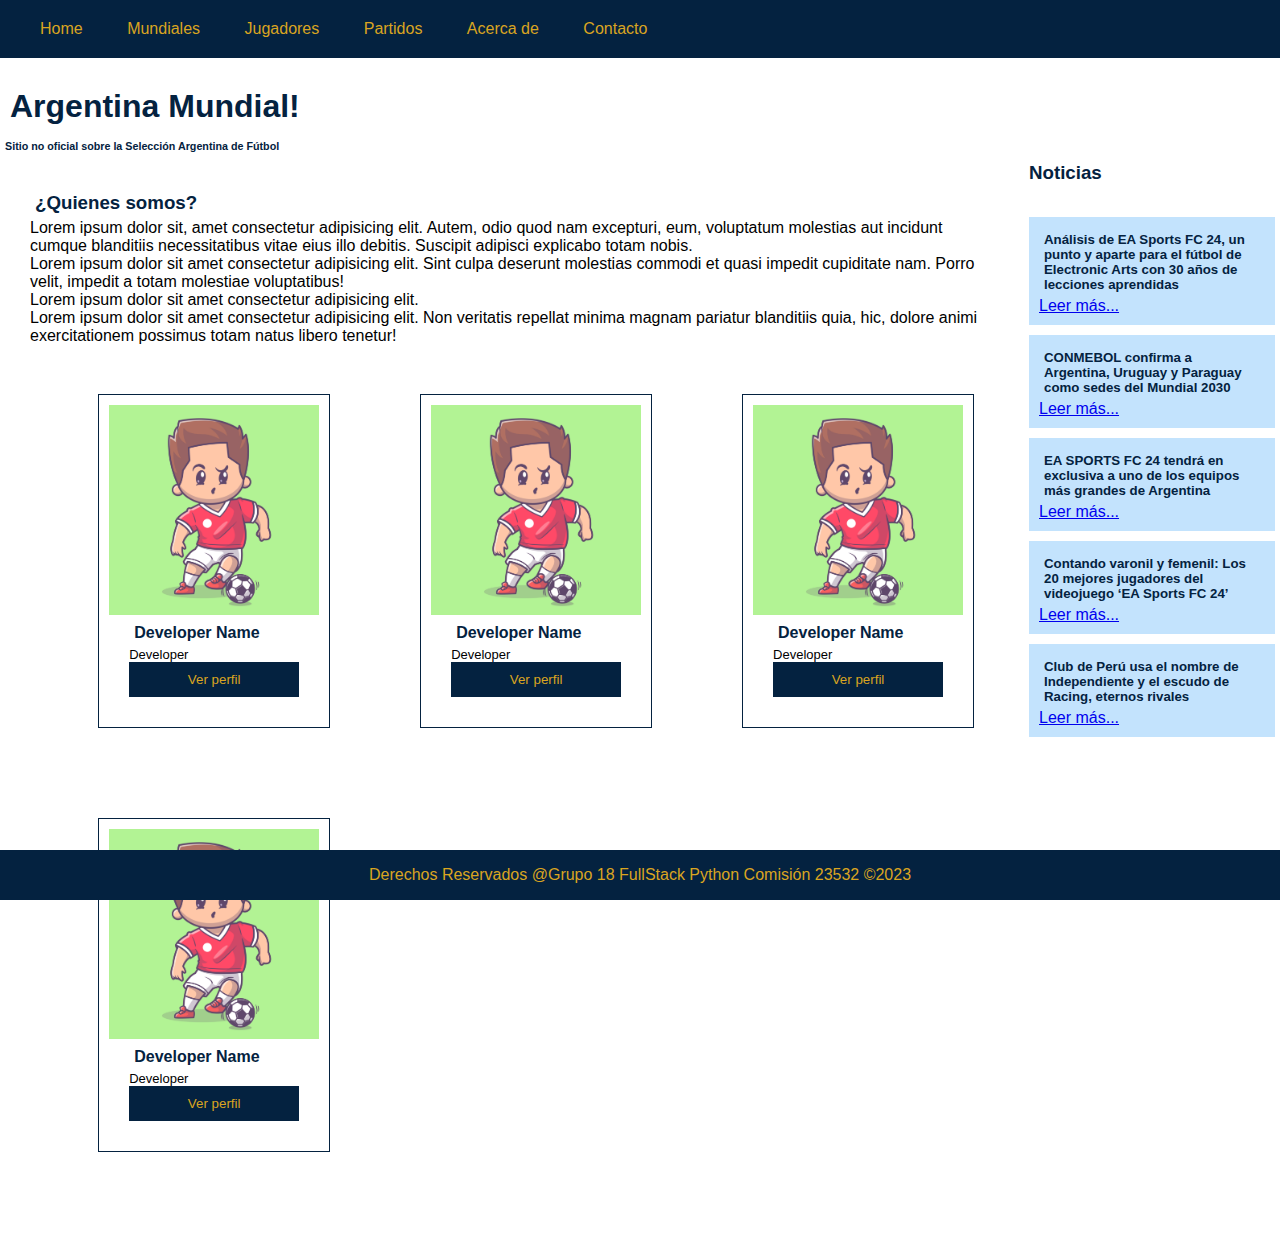
==== about.html @ 08539978 "Jugadores, mundiales y noticias" ====
<!DOCTYPE html>
<html lang="es">
<head>
    <meta charset="UTF-8">
    <meta name="viewport" content="width=device-width, initial-scale=1.0">
    <link rel="stylesheet" href="css\style.css">
    <title>Argentina Mundial!</title>
</head>
<body>
    <header id="header"></header>

    <div id="tituloIndex"></div>
    
    <div class="contenedor">
        <main>
            <h3>¿Quienes somos?</h3>

            <p>Lorem ipsum dolor sit, amet consectetur adipisicing elit. Autem, odio quod nam excepturi, eum, voluptatum molestias aut incidunt cumque blanditiis necessitatibus vitae eius illo debitis. Suscipit adipisci explicabo totam nobis.</p>

            <p>Lorem ipsum dolor sit amet consectetur adipisicing elit. Sint culpa deserunt molestias commodi et quasi impedit cupiditate nam. Porro velit, impedit a totam molestiae voluptatibus!</p>

            <p>Lorem ipsum dolor sit amet consectetur adipisicing elit.</p>
            
            <p>Lorem ipsum dolor sit amet consectetur adipisicing elit. Non veritatis repellat minima magnam pariatur blanditiis quia, hic, dolore animi exercitationem possimus totam natus libero tenetur!</p>

            <div class="perfilesequipo">
                <article>
                    <img src="img/perfiles-equipo/imagen-perfil-1.jpg" alt="Jugador 1 del team desarrollo">
                        <div class="card-text">
                            <h4>Developer Name</h4>
                            <p>Developer</p>
                            <button class="card-btn">Ver perfil</button>
                        </div>
                </article>
                <article>
                    <img src="img/perfiles-equipo/imagen-perfil-2.jpg" alt="Jugador 1 del team desarrollo">
                        <div class="card-text">
                            <h4>Developer Name</h4>
                            <p>Developer</p>
                            <button class="card-btn">Ver perfil</button>
                        </div>
                </article>
                <article>
                    <img src="img/perfiles-equipo/imagen-perfil-3.jpg" alt="Jugador 1 del team desarrollo">
                        <div class="card-text">
                            <h4>Developer Name</h4>
                            <p>Developer</p>
                            <button class="card-btn">Ver perfil</button>
                        </div>
                </article>
                <article>
                    <img src="img/perfiles-equipo/imagen-perfil-4.jpg" alt="Jugador 1 del team desarrollo">
                        <div class="card-text">
                            <h4>Developer Name</h4>
                            <p>Developer</p>
                            <button class="card-btn">Ver perfil</button>
                        </div>
                </article>
            </div>

            
        </main>
        <aside>
            <div id="noticias">
            </div>
        </aside>
    </div>
    <footer id="footer">
        
    </footer>
    <script src="js/index.js"></script>
    <script src="js/api-noticias.js"></script>
</body>
</html>
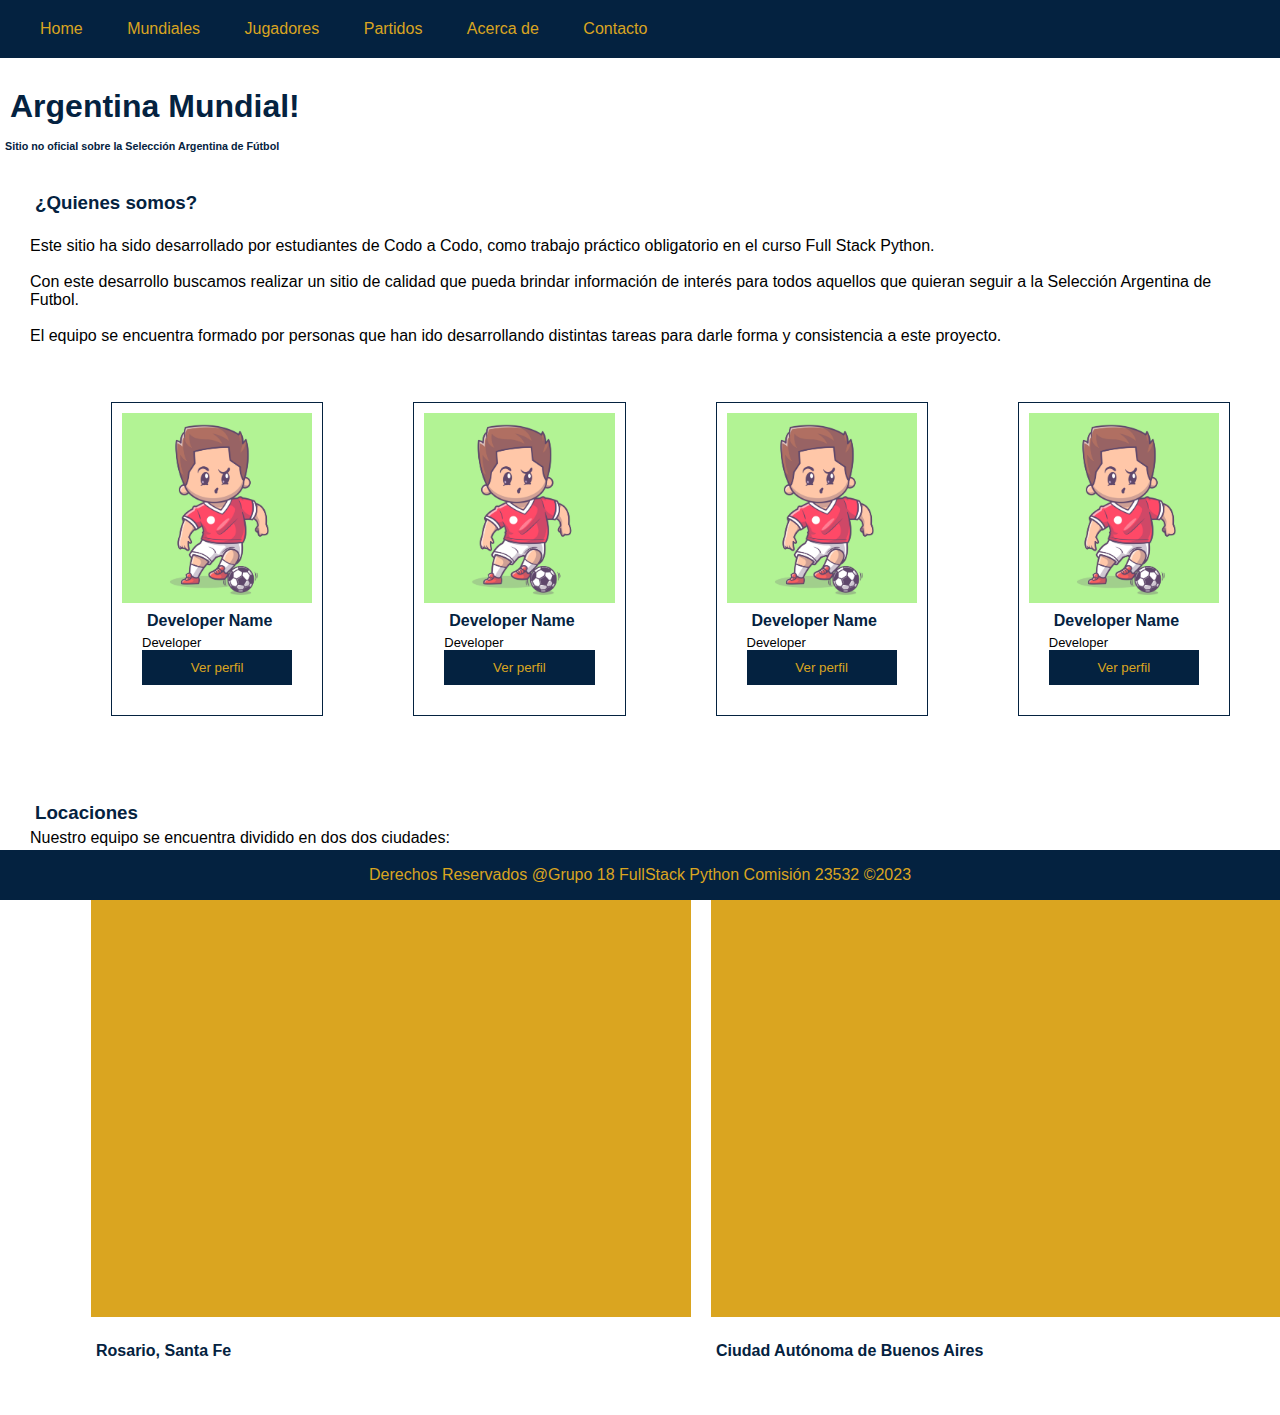
==== commit 235a6db1: "Mejora en About con mapas de google." ====
--- a/about.html
+++ b/about.html
@@ -14,14 +14,12 @@
     <div class="contenedor">
         <main>
             <h3>¿Quienes somos?</h3>
-
-            <p>Lorem ipsum dolor sit, amet consectetur adipisicing elit. Autem, odio quod nam excepturi, eum, voluptatum molestias aut incidunt cumque blanditiis necessitatibus vitae eius illo debitis. Suscipit adipisci explicabo totam nobis.</p>
-
-            <p>Lorem ipsum dolor sit amet consectetur adipisicing elit. Sint culpa deserunt molestias commodi et quasi impedit cupiditate nam. Porro velit, impedit a totam molestiae voluptatibus!</p>
-
-            <p>Lorem ipsum dolor sit amet consectetur adipisicing elit.</p>
-            
-            <p>Lorem ipsum dolor sit amet consectetur adipisicing elit. Non veritatis repellat minima magnam pariatur blanditiis quia, hic, dolore animi exercitationem possimus totam natus libero tenetur!</p>
+            <br>
+            <p>Este sitio ha sido desarrollado por estudiantes de Codo a Codo, como trabajo práctico obligatorio en el curso Full Stack Python.</p>
+            <br>
+            <p>Con este desarrollo buscamos realizar un sitio de calidad que pueda brindar información de interés para todos aquellos que quieran seguir a la Selección Argentina de Futbol.</p>
+            <br>
+            <p>El equipo se encuentra formado por personas que han ido desarrollando distintas tareas para darle forma y consistencia a este proyecto.</p>
 
             <div class="perfilesequipo">
                 <article>
@@ -58,11 +56,28 @@
                 </article>
             </div>
 
+            <div class="ubicaciones-equipo">
+                <h3>Locaciones</h3>
+                <p>Nuestro equipo se encuentra dividido en dos dos ciudades:</p>
+                <div class="contenedor-mundiales">
+                    <h4>Rosario, Santa Fe</h4>
+                    <div class="columna-izquierda">
+                        
+                        <iframe src="https://www.google.com/maps/embed?pb=!1m18!1m12!1m3!1d6320.377830986143!2d-60.63831797183035!3d-32.94828452752712!2m3!1f0!2f0!3f0!3m2!1i1024!2i768!4f13.1!3m3!1m2!1s0x95b7ab1dc9b6d36f%3A0x97b9e9584d94d851!2sMonumento%20Hist%C3%B3rico%20Nacional%20a%20la%20Bandera!5e0!3m2!1ses!2sar!4v1696786996262!5m2!1ses!2sar" width="600" height="450" style="border:0;" allowfullscreen="" loading="lazy" referrerpolicy="no-referrer-when-downgrade"></iframe>
+                    </div>
+                    <h4>Ciudad Autónoma de Buenos Aires</h4>
+                    <div class="columna-derecha">
+                        
+                        <iframe src="https://www.google.com/maps/embed?pb=!1m18!1m12!1m3!1d25524.47527924584!2d-58.42144297489047!3d-34.602902747772134!2m3!1f0!2f0!3f0!3m2!1i1024!2i768!4f13.1!3m3!1m2!1s0x95bccadad85a755b%3A0x596a2eade487263a!2sPalacio%20Barolo!5e0!3m2!1ses!2sar!4v1696787166653!5m2!1ses!2sar" width="600" height="450" style="border:0;" allowfullscreen="" loading="lazy" referrerpolicy="no-referrer-when-downgrade"></iframe>
+                    </div>
+                </div>
+
+            </div>
             
         </main>
         <aside>
-            <div id="noticias">
-            </div>
+            <!--<div id="noticias">
+            </div> -->
         </aside>
     </div>
     <footer id="footer">
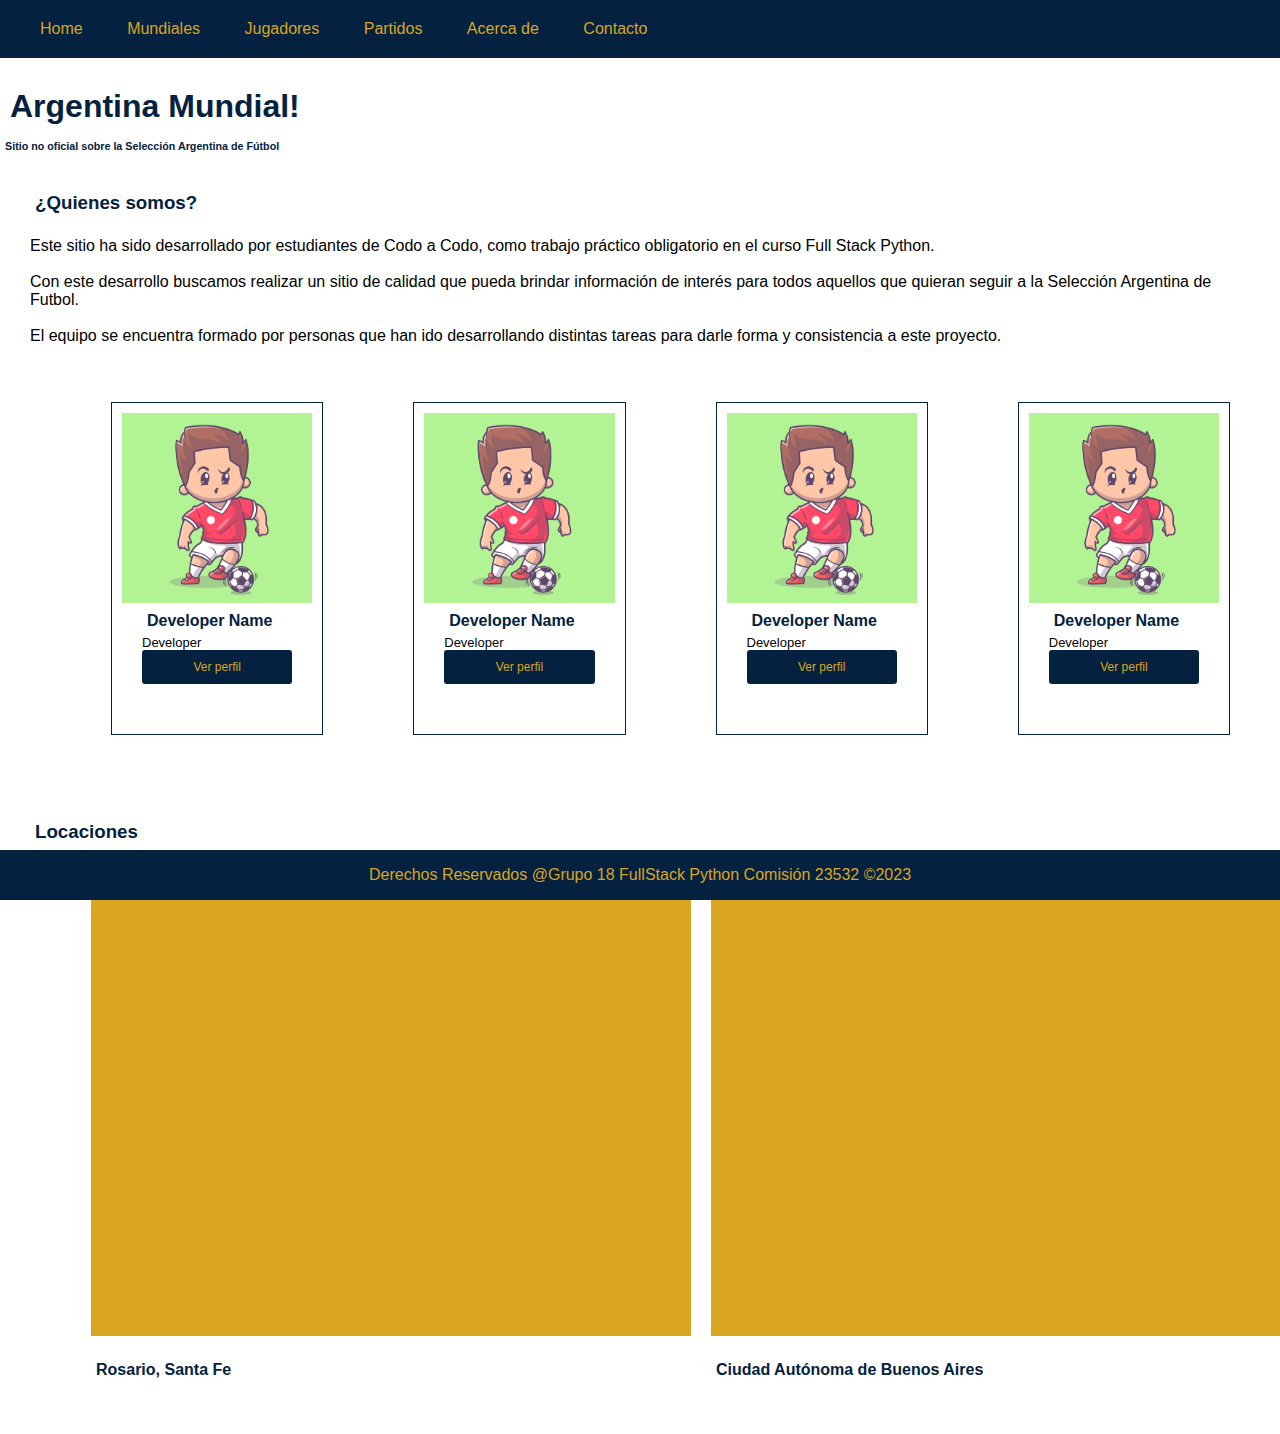
==== commit 82a5f32d: "Add files via upload" ====
--- a/about.html
+++ b/about.html
@@ -7,6 +7,7 @@
     <title>Argentina Mundial!</title>
 </head>
 <body>
+    
     <header id="header"></header>
 
     <div id="tituloIndex"></div>
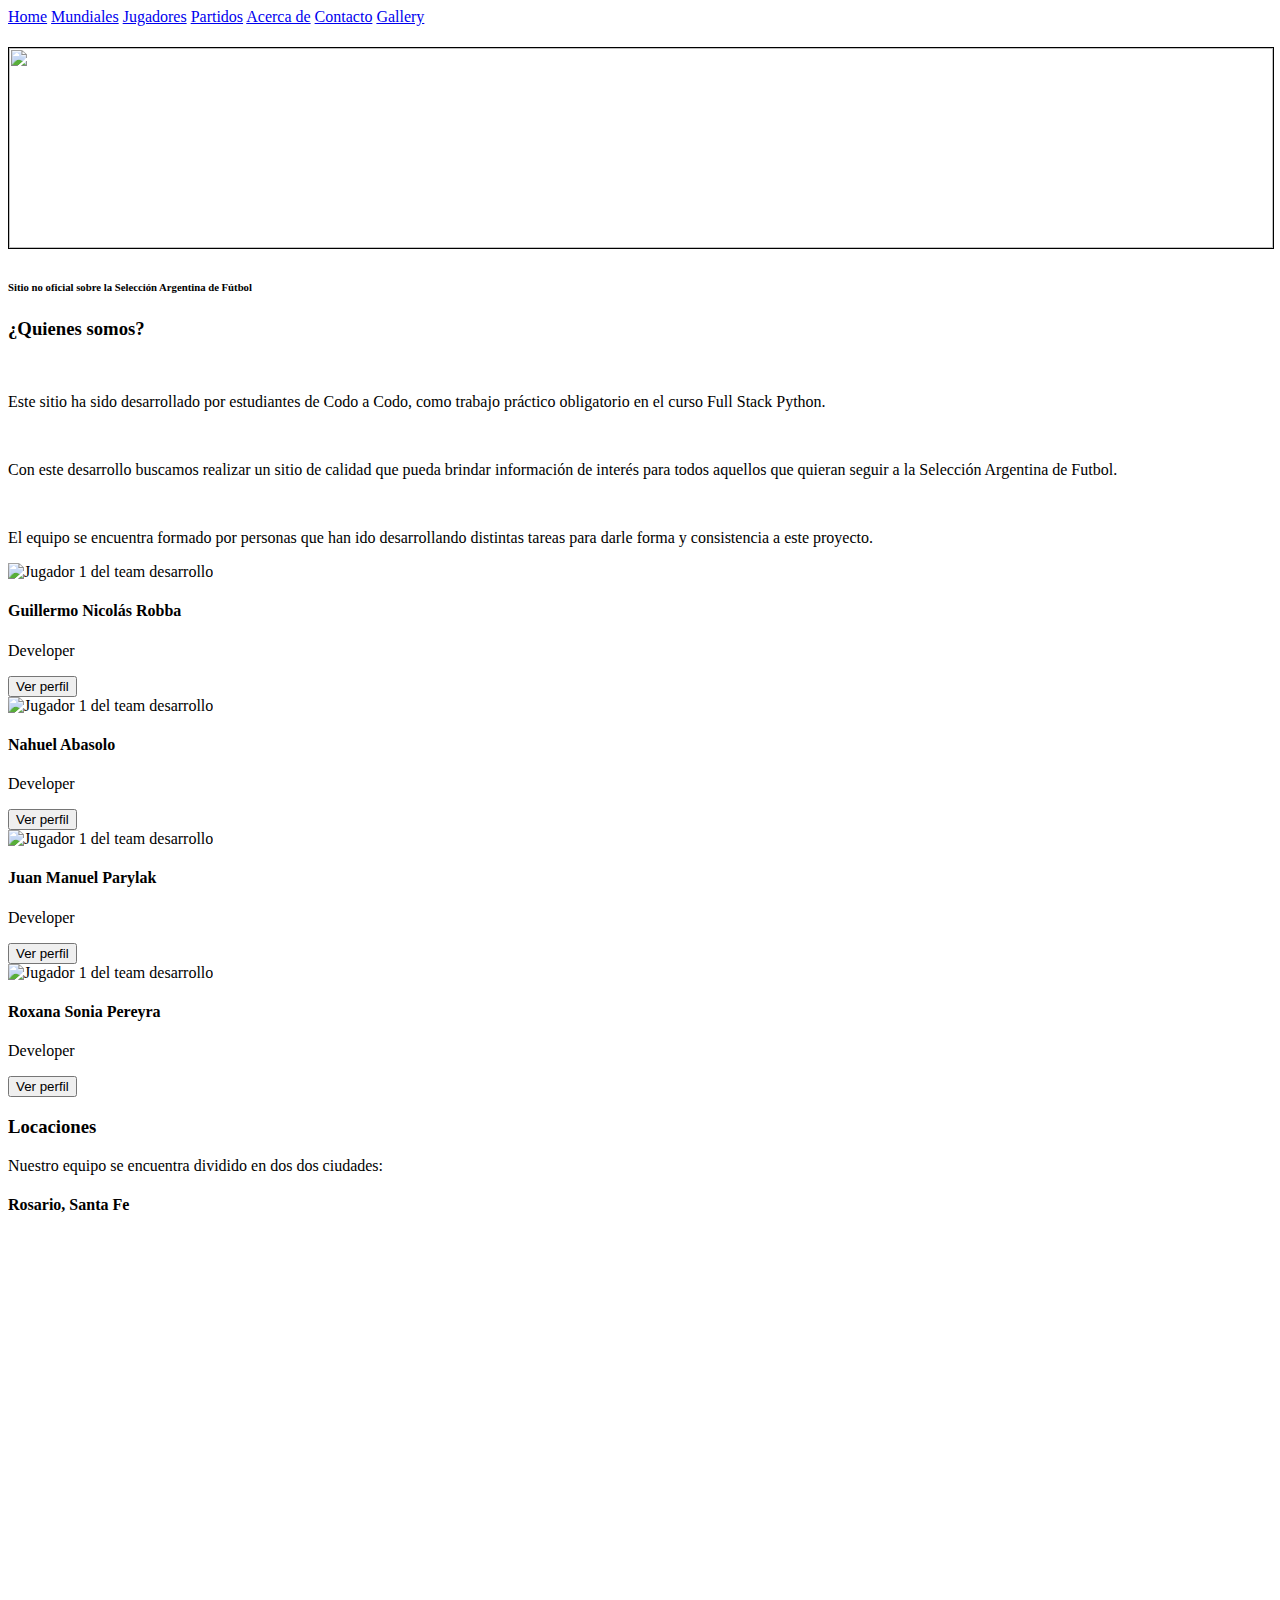
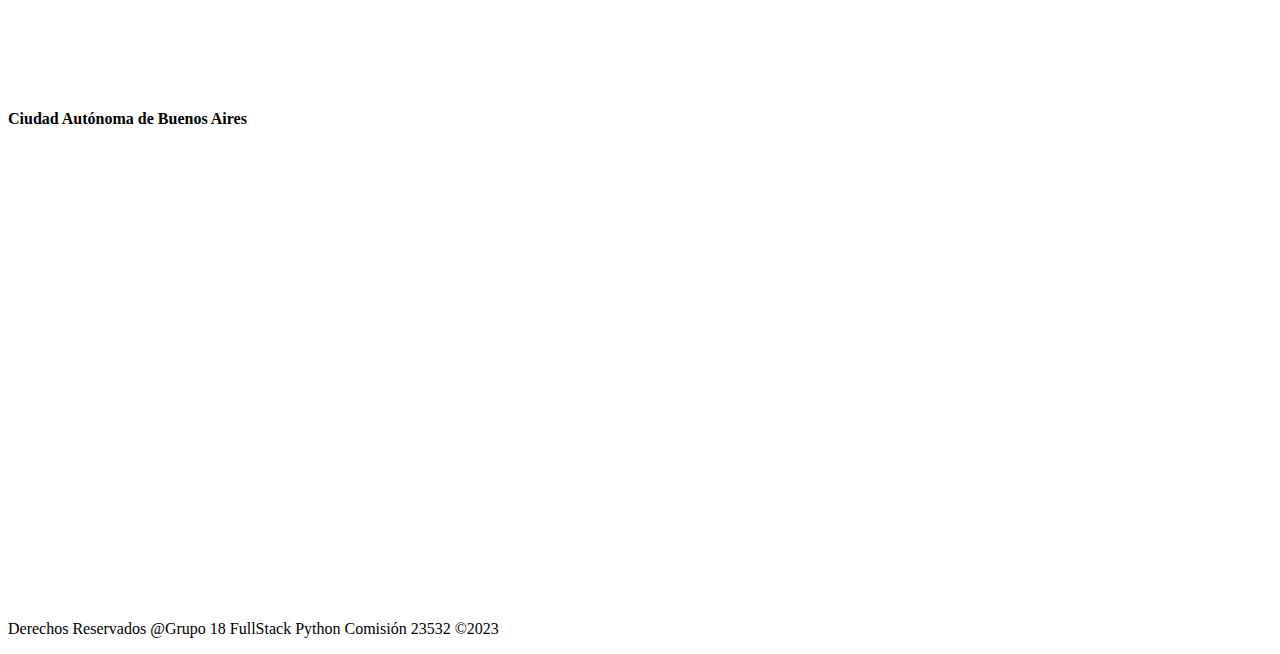
==== commit a6f4982c: "Update about.html" ====
--- a/about.html
+++ b/about.html
@@ -3,6 +3,7 @@
 <head>
     <meta charset="UTF-8">
     <meta name="viewport" content="width=device-width, initial-scale=1.0">
+    <link rel="shortcut icon" href="img/iconos/pelota.png" />
     <link rel="stylesheet" href="css\style.css">
     <title>Argentina Mundial!</title>
 </head>
@@ -26,33 +27,33 @@
                 <article>
                     <img src="img/perfiles-equipo/imagen-perfil-1.jpg" alt="Jugador 1 del team desarrollo">
                         <div class="card-text">
-                            <h4>Developer Name</h4>
-                            <p>Developer</p>
+                            <h4>Guillermo Nicolás Robba</h4>
+                            <p> Developer</p>
                             <button class="card-btn">Ver perfil</button>
                         </div>
                 </article>
                 <article>
                     <img src="img/perfiles-equipo/imagen-perfil-2.jpg" alt="Jugador 1 del team desarrollo">
                         <div class="card-text">
-                            <h4>Developer Name</h4>
-                            <p>Developer</p>
+                            <h4>Nahuel Abasolo</h4>
+                            <p> Developer</p>
                             <button class="card-btn">Ver perfil</button>
                         </div>
                 </article>
                 <article>
                     <img src="img/perfiles-equipo/imagen-perfil-3.jpg" alt="Jugador 1 del team desarrollo">
                         <div class="card-text">
-                            <h4>Developer Name</h4>
-                            <p>Developer</p>
+                            <h4>Juan Manuel Parylak</h4>
+                            <p> Developer</p>
                             <button class="card-btn">Ver perfil</button>
                         </div>
                 </article>
                 <article>
                     <img src="img/perfiles-equipo/imagen-perfil-4.jpg" alt="Jugador 1 del team desarrollo">
                         <div class="card-text">
-                            <h4>Developer Name</h4>
-                            <p>Developer</p>
-                            <button class="card-btn">Ver perfil</button>
+                            <h4>Roxana Sonia Pereyra</h4>
+                            <p> Developer</p>
+                            <button class="card-btn" onclick="window.open('https://www.linkedin.com/in/roxanapereyra?utm_source=share&utm_campaign=share_via&utm_content=profile&utm_medium=android_app','_blank');">Ver perfil</button>
                         </div>
                 </article>
             </div>
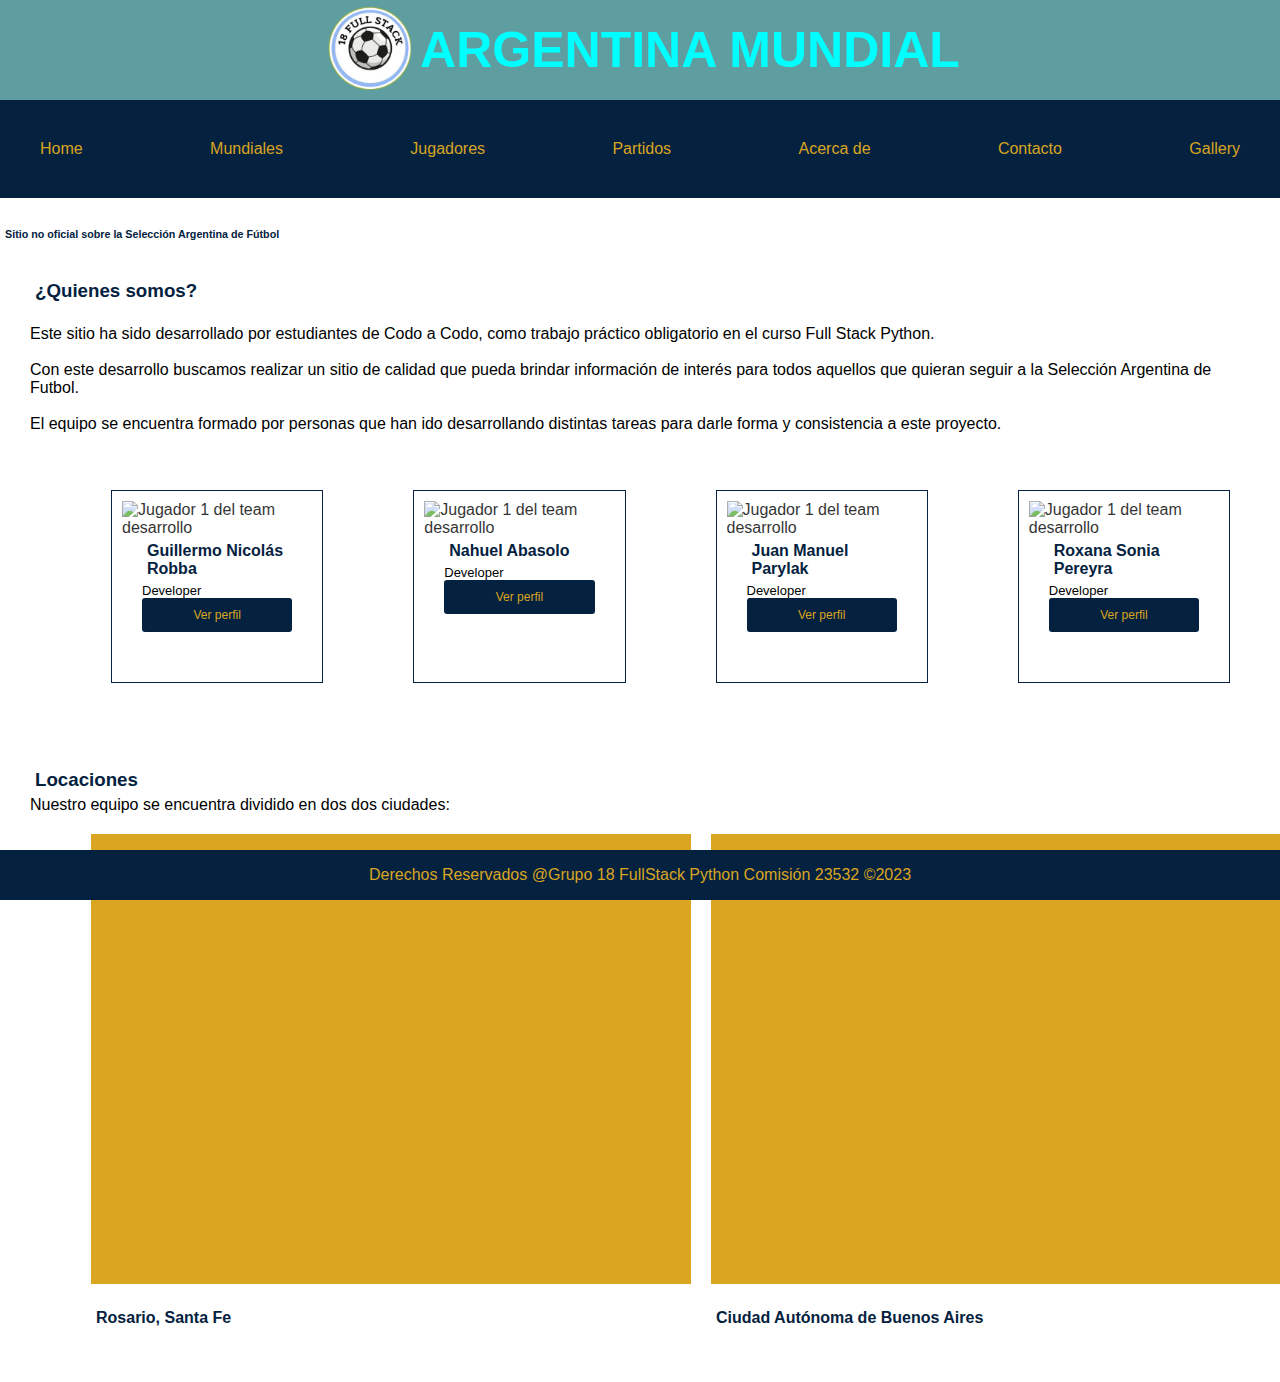
==== commit 184ce846: "commit" ====
--- a/about.html
+++ b/about.html
@@ -6,6 +6,10 @@
     <link rel="shortcut icon" href="img/iconos/pelota.png" />
     <link rel="stylesheet" href="css\style.css">
     <title>Argentina Mundial!</title>
+    <div class="logo">
+        <img src="img/logo.jpg" alt="logo" />
+        <p>ARGENTINA MUNDIAL</p> 
+    </div> 
 </head>
 <body>
     
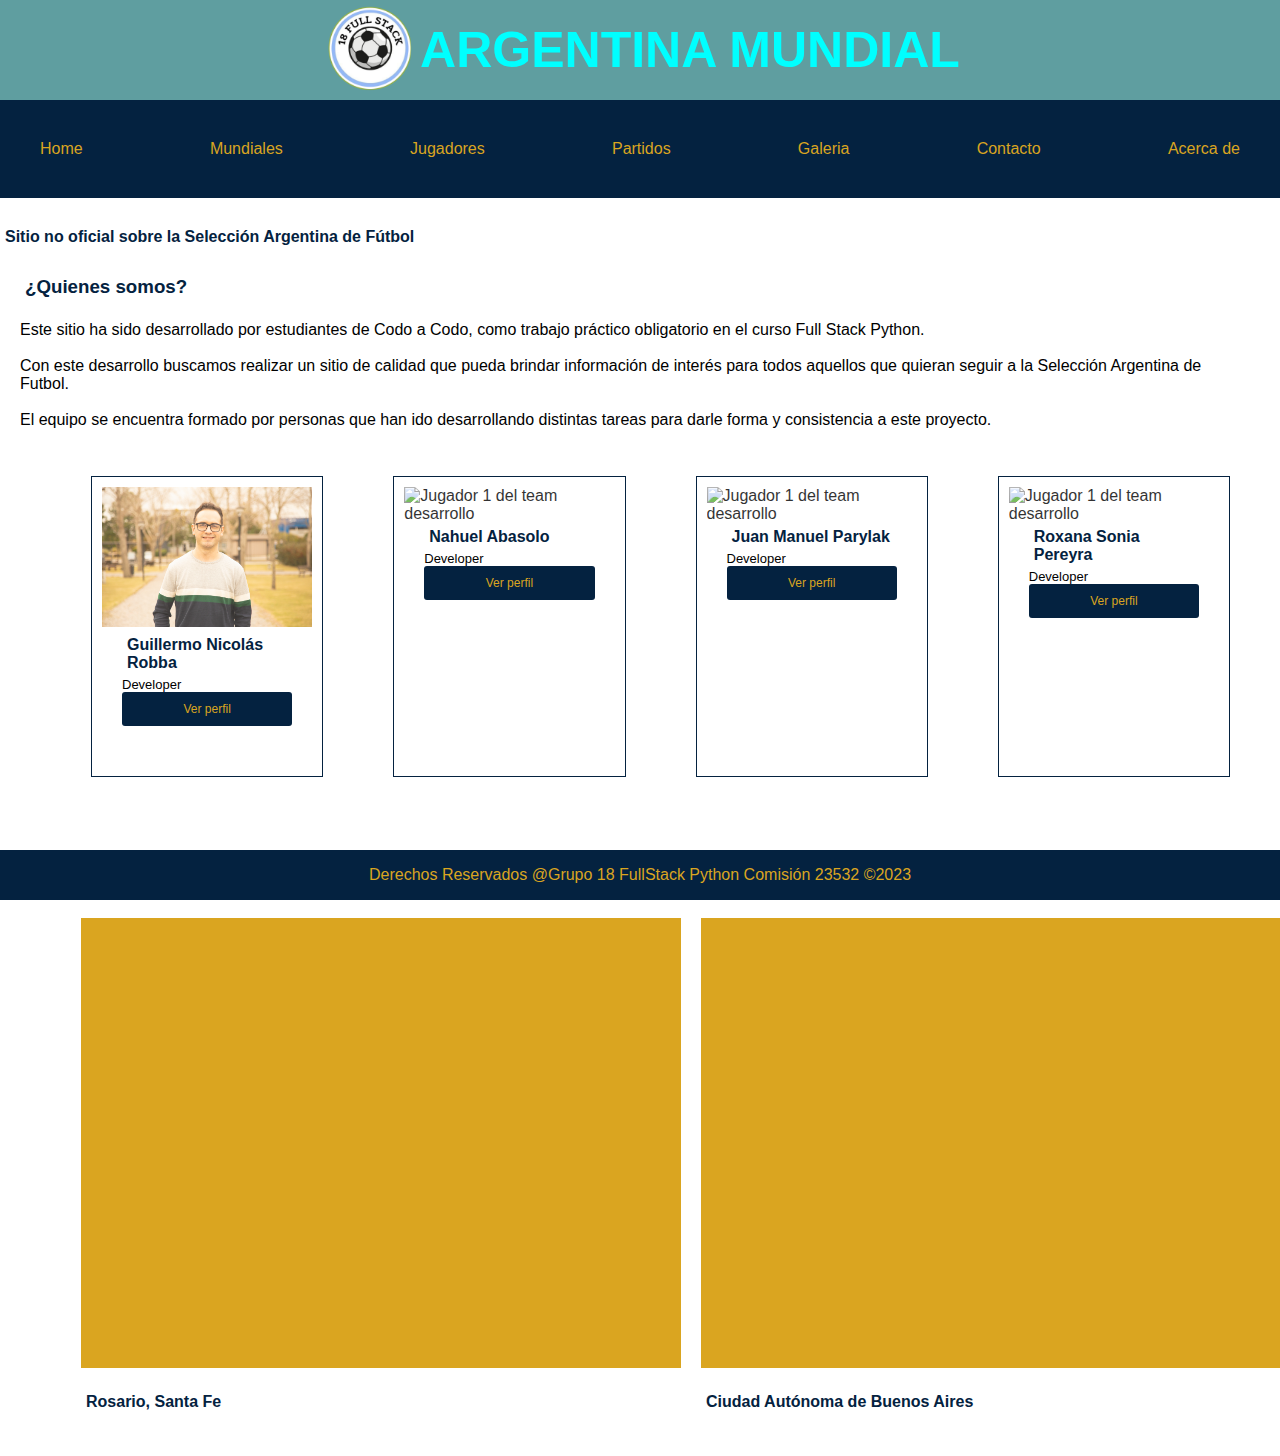
==== commit cca356e2: "Cambio link perfil Linkedin de Guillermo" ====
--- a/about.html
+++ b/about.html
@@ -33,7 +33,7 @@
                         <div class="card-text">
                             <h4>Guillermo Nicolás Robba</h4>
                             <p> Developer</p>
-                            <button class="card-btn">Ver perfil</button>
+                            <button class="card-btn" onclick="window.open('https://www.linkedin.com/in/guillermorobba/','_blank');">Ver perfil</button>
                         </div>
                 </article>
                 <article>
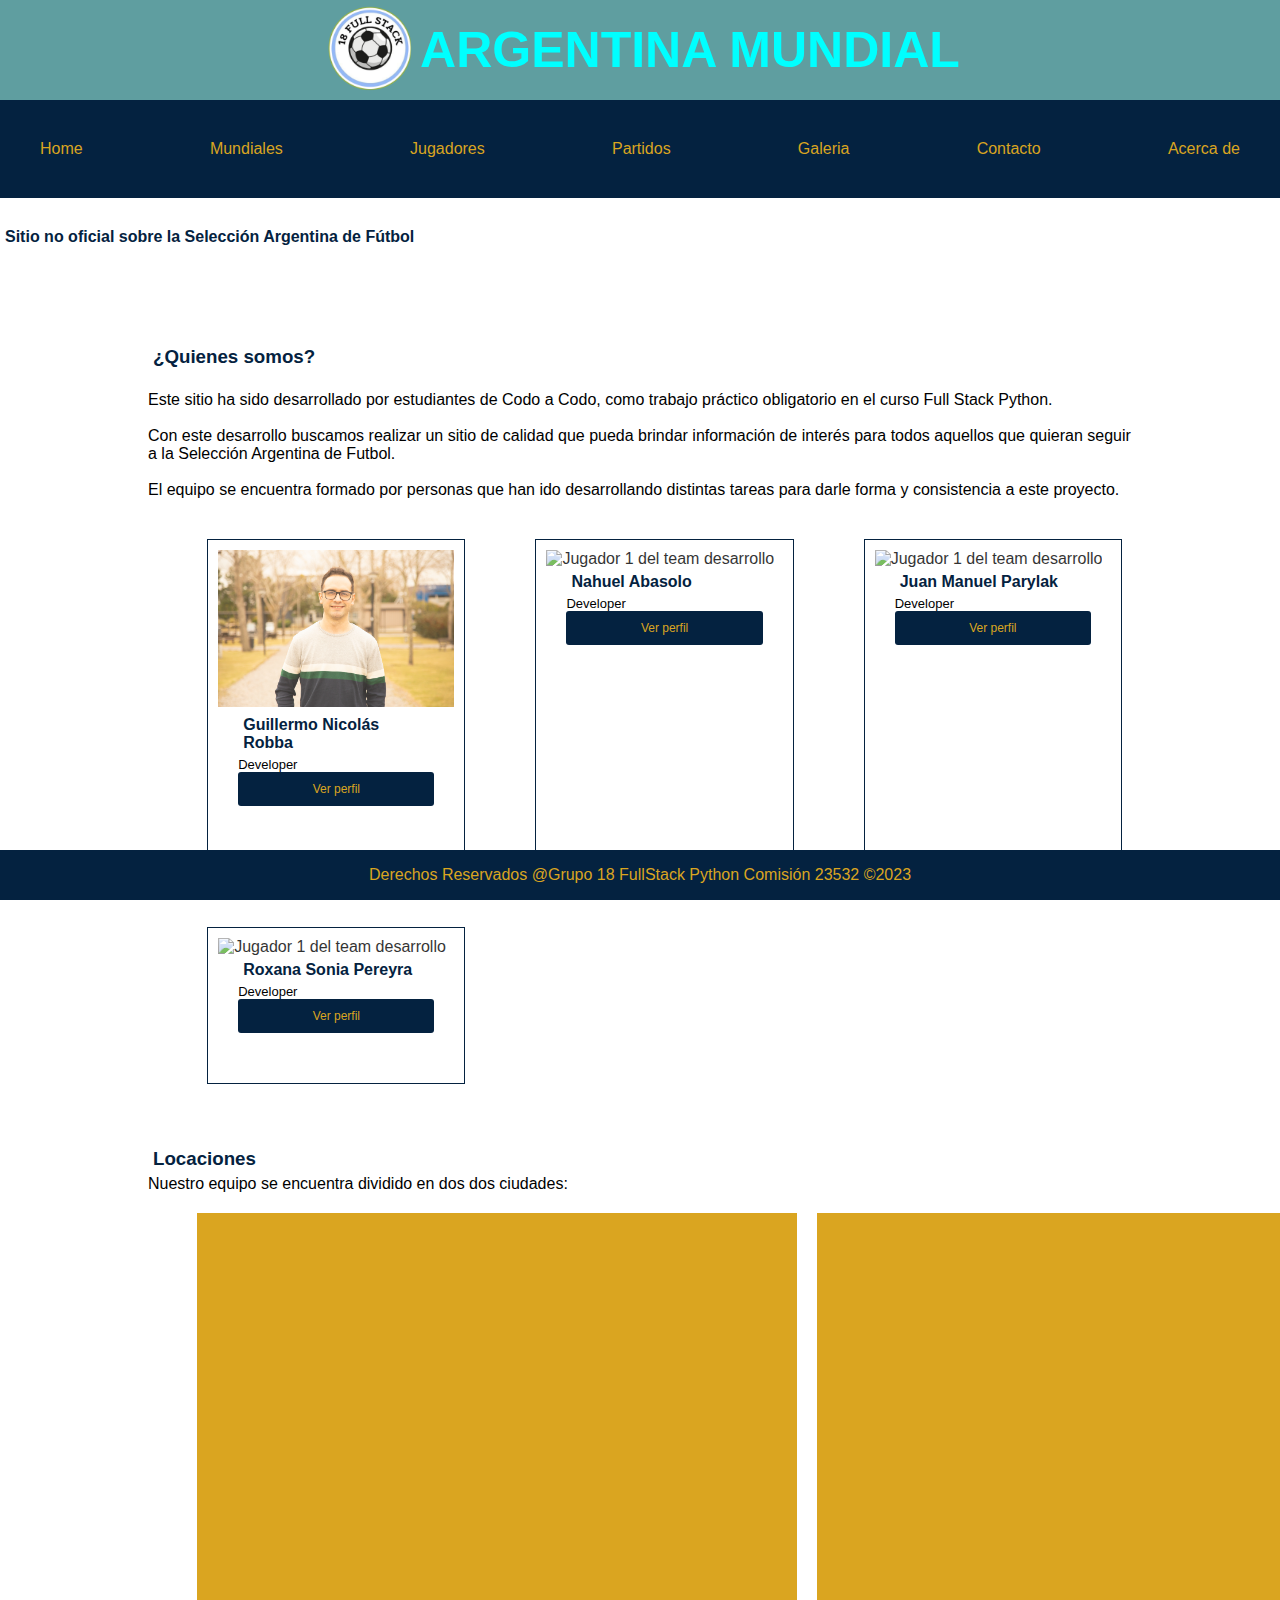
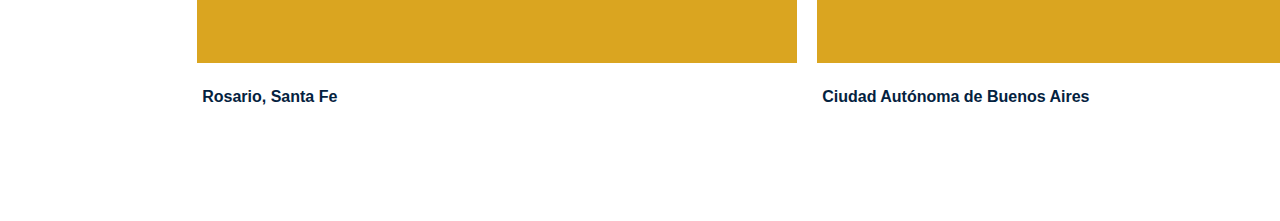
==== commit ef1c0b24: "Responsive y cambios de maquet. en About y Contact" ====
--- a/about.html
+++ b/about.html
@@ -17,7 +17,7 @@
 
     <div id="tituloIndex"></div>
     
-    <div class="contenedor">
+    <div class="container">
         <main>
             <h3>¿Quienes somos?</h3>
             <br>
